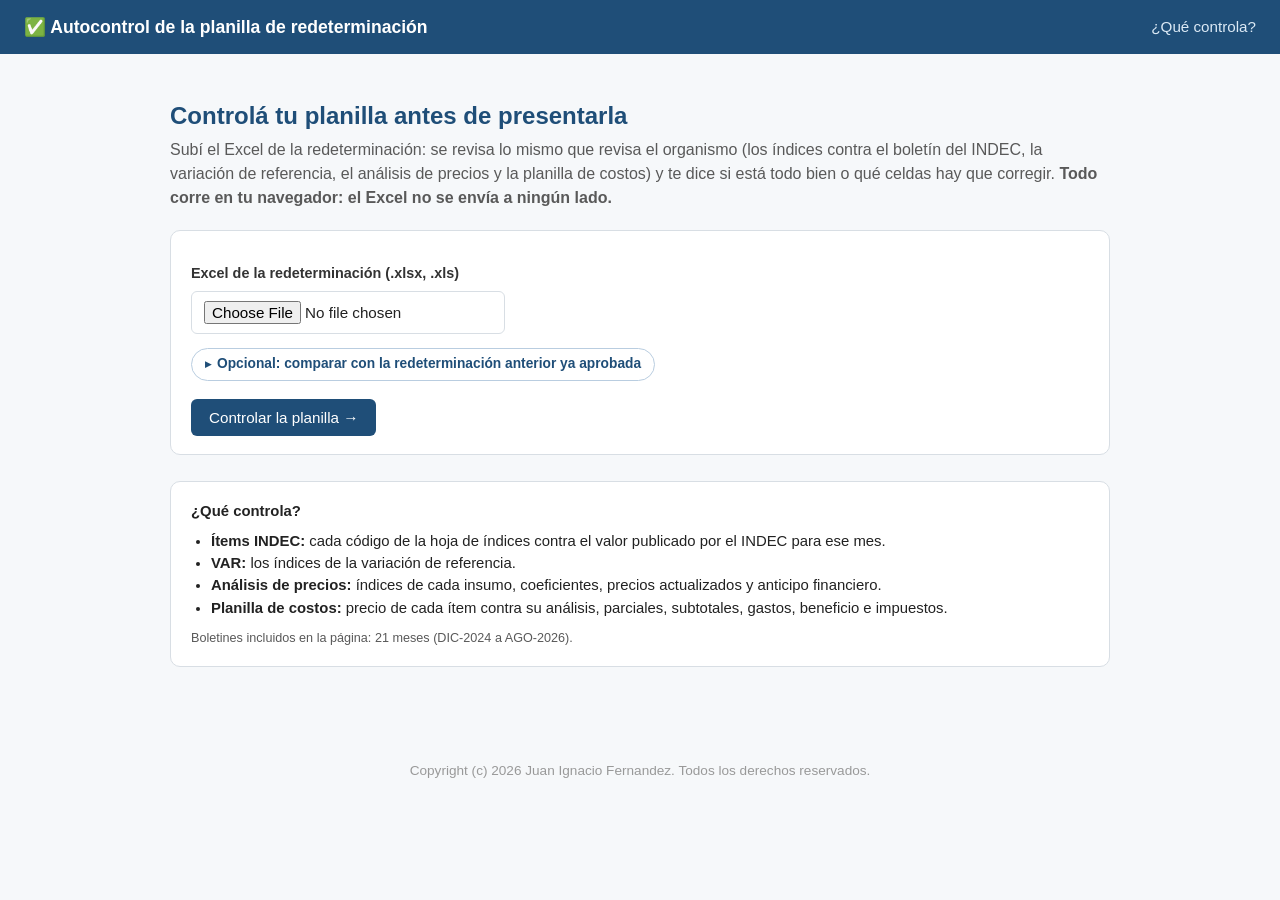
==== index.html @ ac436ff9 "Add files via upload" ====
<!doctype html>
<html lang="es">
<head>
<meta charset="utf-8">
<meta name="viewport" content="width=device-width, initial-scale=1">
<title>Autocontrol de la planilla de redeterminación</title>
<meta name="description" content="Controlá la planilla de redeterminación de precios antes de presentarla. Todo corre en tu navegador: el Excel no se envía a ningún lado.">
<link rel="stylesheet" href="estilo.css">
</head>
<body>
<header class="topbar">
  <a href="./" class="marca">✅ Autocontrol de la planilla de redeterminación</a>
  <nav><a href="#ayuda">¿Qué controla?</a></nav>
</header>
<main>
  <section id="vista-inicio">
    <h1>Controlá tu planilla antes de presentarla</h1>
    <p class="subtitulo">Subí el Excel de la redeterminación: se revisa lo mismo que revisa el organismo (los índices contra el
      boletín del INDEC, la variación de referencia, el análisis de precios y la planilla de costos) y te dice si está todo
      bien o qué celdas hay que corregir. <b>Todo corre en tu navegador: el Excel no se envía a ningún lado.</b></p>

    <div class="tarjeta">
      <form id="form-excel">
        <label>Excel de la redeterminación (.xlsx, .xls)</label>
        <input type="file" name="excel" accept=".xlsx,.xlsm,.xls" required>
        <details class="desplegable" style="margin-top:12px">
          <summary>Opcional: comparar con la redeterminación anterior ya aprobada</summary>
          <p class="campo-ayuda" style="margin-top:8px">Si la subís, también se controla que los precios de partida y el anticipo
            sigan la cadena desde la redeterminación anterior.</p>
          <input type="file" name="anterior" accept=".xlsx,.xlsm,.xls">
        </details>
        <div style="margin-top:16px"><button type="submit" id="btn-controlar">Controlar la planilla →</button></div>
      </form>
    </div>

    <div id="paso-boletines" class="tarjeta" hidden>
      <h3 style="margin-top:0">Faltan boletines del INDEC</h3>
      <p>Tu planilla usa índices de meses que todavía no están cargados:</p>
      <ul id="lista-faltan"></ul>
      <p class="campo-ayuda">Bajá el PDF del «INDEC Informa» de la página del INDEC y subilo acá (podés elegir varios a la vez).
        Queda guardado en este navegador para la próxima. Si no lo tenés, podés controlar igual: esos meses no se comparan
        con los índices oficiales.</p>
      <input type="file" id="pdfs" accept=".pdf" multiple>
      <div style="margin-top:14px; display:flex; gap:10px; flex-wrap:wrap">
        <button type="button" onclick="subirBoletinesYControlar()">Subir los boletines y controlar →</button>
        <button type="button" class="secundario" onclick="analizar()">Controlar igual, sin esos meses</button>
      </div>
    </div>

    <div id="progreso"></div>

    <div class="tarjeta control-ayuda" id="ayuda">
      <b>¿Qué controla?</b>
      <ul>
        <li><b>Ítems INDEC:</b> cada código de la hoja de índices contra el valor publicado por el INDEC para ese mes.</li>
        <li><b>VAR:</b> los índices de la variación de referencia.</li>
        <li><b>Análisis de precios:</b> índices de cada insumo, coeficientes, precios actualizados y anticipo financiero.</li>
        <li><b>Planilla de costos:</b> precio de cada ítem contra su análisis, parciales, subtotales, gastos, beneficio e impuestos.</li>
      </ul>
      <p class="campo-ayuda" style="margin:0" id="info-boletines">Cargando la lista de boletines…</p>
      <details class="desplegable" style="margin-top:10px" id="det-mis-boletines" hidden>
        <summary>Boletines que subiste en este navegador</summary>
        <div id="mis-boletines" style="margin-top:8px"></div>
      </details>
    </div>
  </section>

  <section id="vista-resultado" hidden></section>
</main>
<footer>Copyright (c) 2026 Juan Ignacio Fernandez. Todos los derechos reservados.</footer>
<script src="app.js"></script>
</body>
</html>
---- estilo.css ----
:root {
  --azul: #1f4e78;
  --azul-claro: #eaf2f8;
  --rojo: #c00000;
  --rojo-claro: #fde9e7;
  --amarillo: #bf8f00;
  --amarillo-claro: #fff4d6;
  --verde: #2e7d32;
  --verde-claro: #e8f5e9;
  --gris: #595959;
  --borde: #d8dee4;
}
* { box-sizing: border-box; }
body {
  font-family: -apple-system, "Segoe UI", Arial, sans-serif;
  margin: 0; color: #222; background: #f6f8fa; line-height: 1.5;
}
.topbar {
  background: var(--azul); color: white; padding: 14px 24px;
  display: flex; justify-content: space-between; align-items: center; flex-wrap: wrap; gap: 10px;
}
.topbar .marca { color: white; font-weight: 600; font-size: 1.1em; text-decoration: none; }
.topbar nav a { color: #dbe9f5; margin-left: 20px; text-decoration: none; font-size: 0.95em; }
.topbar nav a:hover { color: white; text-decoration: underline; }
.topbar nav a.salir { color: #ffd0d0; }
main { max-width: 980px; margin: 0 auto; padding: 24px 20px 60px; }
footer { text-align: center; color: #999; font-size: 0.85em; padding: 20px; }

h1 { font-size: 1.5em; color: var(--azul); margin-bottom: 4px; }
h2 { font-size: 1.15em; color: var(--azul); margin-top: 30px; }
.subtitulo { color: var(--gris); margin-top: 0; margin-bottom: 20px; }
.migas { color: var(--gris); font-size: 0.9em; margin-bottom: 12px; }
.migas a { color: var(--gris); }

.aviso { padding: 10px 16px; border-radius: 6px; margin-bottom: 16px; }
.aviso-ok { background: var(--verde-claro); color: var(--verde); }
.aviso-error { background: var(--rojo-claro); color: var(--rojo); }

.tarjeta {
  background: white; border: 1px solid var(--borde); border-radius: 10px;
  padding: 18px 20px; margin-bottom: 14px;
}
.lista-tarjetas { display: flex; flex-direction: column; gap: 12px; }
.fila-tarjeta {
  display: flex; justify-content: space-between; align-items: center; gap: 16px;
  background: white; border: 1px solid var(--borde); border-radius: 10px; padding: 14px 18px;
  text-decoration: none; color: inherit;
}
.fila-tarjeta:hover { border-color: var(--azul); }
.fila-tarjeta .titulo { font-weight: 600; color: var(--azul); }
.fila-tarjeta .detalle { color: var(--gris); font-size: 0.88em; }
.fila-tarjeta .flechita { color: var(--gris); font-size: 1.3em; }

.pastilla { display: inline-block; padding: 3px 10px; border-radius: 20px; font-size: 0.82em; font-weight: 600; }
.pastilla-error { background: var(--rojo-claro); color: var(--rojo); }
.pastilla-menor { background: var(--amarillo-claro); color: var(--amarillo); }
.pastilla-aviso { background: var(--azul-claro); color: var(--azul); }
.pastilla-ok { background: var(--verde-claro); color: var(--verde); }
.pastilla-gris { background: #eee; color: #777; }

form.en_linea { display: flex; gap: 8px; margin-top: 16px; flex-wrap: wrap; }
input[type=text], input[type=password], input[type=file], select, textarea {
  padding: 9px 12px; border: 1px solid var(--borde); border-radius: 6px; font-size: 0.95em; flex: 1;
  min-width: 200px; background: white; font-family: inherit;
}
textarea { width: 100%; resize: vertical; }
label { font-weight: 600; font-size: 0.9em; color: #333; display: block; margin: 14px 0 6px; }
.campo-ayuda { color: var(--gris); font-size: 0.85em; margin-top: -3px; margin-bottom: 8px; }

button, .boton {
  background: var(--azul); color: white; border: none; padding: 10px 18px; border-radius: 6px;
  font-size: 0.95em; cursor: pointer; text-decoration: none; display: inline-block;
}
button:hover, .boton:hover { background: #163a5c; }
button.secundario, .boton.secundario { background: white; color: var(--azul); border: 1px solid var(--azul); }
button.secundario:hover, .boton.secundario:hover { background: var(--azul-claro); }
button.peligro, .boton.peligro { background: white; color: var(--rojo); border: 1px solid var(--rojo); }
button.peligro:hover { background: var(--rojo-claro); }

table { width: 100%; border-collapse: collapse; margin: 14px 0; }
th, td { text-align: left; padding: 8px 10px; border-bottom: 1px solid var(--borde); font-size: 0.92em; }
th { color: var(--gris); font-weight: 600; background: #fafbfc; }

.paso { color: var(--gris); font-size: 0.85em; text-transform: uppercase; letter-spacing: 0.04em; }
.caja-explicacion {
  background: var(--azul-claro); border-radius: 8px; padding: 14px 18px; margin: 14px 0; font-size: 0.92em;
}
.grilla-3 { display: grid; grid-template-columns: repeat(auto-fit, minmax(220px, 1fr)); gap: 14px; }
.tarjeta-reporte { text-align: center; }
.tarjeta-reporte .icono { font-size: 2em; }
.tarjeta-reporte p { color: var(--gris); font-size: 0.88em; min-height: 3.2em; }

.check-boletin { display: flex; align-items: flex-start; gap: 10px; padding: 10px 0; border-bottom: 1px solid #eee; }
.check-boletin input { margin-top: 4px; }
.check-boletin .meses { color: var(--gris); font-size: 0.85em; }

details.bitacora summary { cursor: pointer; color: var(--azul); font-weight: 600; margin-top: 24px; }
details.bitacora pre {
  white-space: pre-wrap; background: #0f1720; color: #cfe3f7; padding: 16px; border-radius: 8px;
  font-size: 0.82em; max-height: 420px; overflow: auto;
}

.obs-error { border-left: 5px solid var(--rojo); }
.obs-menor { border-left: 5px solid var(--amarillo); }
.obs-aviso { border-left: 5px solid var(--azul); }
.obs-cabecera { display: flex; justify-content: space-between; align-items: center; gap: 10px; }
.obs-campo { margin-top: 10px; }
.obs-campo .k { font-weight: 600; font-size: 0.85em; color: var(--gris); text-transform: uppercase; letter-spacing: 0.03em; }
.obs-campo .v { margin-top: 2px; }
.obs-lugares { font-family: ui-monospace, Consolas, monospace; font-size: 0.85em; }

.vacio { text-align: center; padding: 50px 20px; color: var(--gris); }
.vacio .icono { font-size: 3em; margin-bottom: 10px; }

/* Barra de progreso real (ver static/progreso.js) */
.progreso-caja { background: white; border: 1px solid var(--borde); border-radius: 10px; padding: 22px 24px; margin: 16px 0; }
.progreso-titulo { display: flex; justify-content: space-between; align-items: baseline; font-weight: 600; color: var(--azul); margin-bottom: 8px; }
.progreso-pct-total { font-size: 1.15em; font-variant-numeric: tabular-nums; }
.progreso-barra { background: #eef1f4; border-radius: 20px; height: 14px; overflow: hidden; }
.progreso-barra-total { height: 18px; }
.progreso-barra-paso { height: 8px; margin-top: 4px; opacity: 0.85; }
.progreso-relleno { background: var(--azul); height: 100%; border-radius: 20px; transition: width 0.4s ease; }
.progreso-barra.indeterminada .progreso-relleno {
  width: 40% !important; animation: progreso-desliza 1.3s infinite linear;
  background: linear-gradient(90deg, var(--azul-claro), var(--azul), var(--azul-claro));
  background-size: 200% 100%;
}
@keyframes progreso-desliza { from { background-position: 0% 0; } to { background-position: 200% 0; } }
.progreso-paso { margin-top: 12px; color: var(--gris); font-size: 0.88em; font-family: ui-monospace, Consolas, monospace; }
.progreso-error { background: var(--rojo-claro); color: var(--rojo); border-radius: 8px; padding: 14px 18px; margin: 16px 0; }

/* Pantalla de carga genérica para navegaciones que pueden tardar (ver static/progreso.js) */
.overlay-carga {
  display: none; position: fixed; inset: 0; background: rgba(255,255,255,0.88); z-index: 1000;
  align-items: center; justify-content: center;
}
.overlay-caja {
  text-align: center; background: white; border: 1px solid var(--borde); border-radius: 12px;
  padding: 26px 30px; width: min(520px, 90vw); box-shadow: 0 8px 30px rgba(0,0,0,0.08);
}
.overlay-texto { color: var(--azul); font-weight: 600; }
.overlay-pct { font-size: 2em; font-weight: 700; color: var(--azul); margin: 8px 0 10px; font-variant-numeric: tabular-nums; }
.overlay-paso { text-align: left; min-height: 1.2em; overflow: hidden; text-overflow: ellipsis; white-space: nowrap; }
.overlay-error { background: var(--rojo-claro); color: var(--rojo); border-radius: 8px; padding: 12px 16px; margin: 14px 0; text-align: left; }
.overlay-cerrar { margin-top: 6px; }

/* Ajustes manuales: columnas del análisis de precios */
.cols-ap-bloque { border-left: 3px solid var(--azul-claro); padding-left: 14px; margin-top: 10px; }
.grupos-sugeridos { margin: 10px 0; }
.grupo-sugerido { display: block; width: 100%; text-align: left; margin: 6px 0; }
.chequeo-cols { margin-top: 12px; border-radius: 8px; padding: 10px 14px; font-size: 0.92em; }
.chequeo-cols.ok { background: var(--verde-claro); color: var(--verde); }
.chequeo-cols.mal { background: var(--rojo-claro); color: var(--rojo); }
.chequeo-cols.gris { background: #eef1f4; color: var(--gris); }
.spinner {
  width: 44px; height: 44px; border: 4px solid var(--azul-claro); border-top-color: var(--azul);
  border-radius: 50%; margin: 0 auto; animation: spinner-gira 0.8s linear infinite;
}
@keyframes spinner-gira { to { transform: rotate(360deg); } }

.ajustes-manuales summary { cursor: pointer; color: var(--azul); font-weight: 600; margin-top: 20px; }
.ajustes-manuales .cuerpo { padding-top: 10px; }

.chip-aprobada { background: var(--verde-claro); color: var(--verde); padding: 3px 10px; border-radius: 20px; font-size: 0.82em; font-weight: 600; }

/* Cambiar nombres en el lugar */
.editable .lapiz { background: none; border: none; padding: 0 0 0 8px; cursor: pointer; font-size: 0.8em; opacity: 0.35; vertical-align: middle; }
.editable:hover .lapiz, .editable .lapiz:focus { opacity: 1; }
.editable .lapiz:hover { background: none; }
.campo-renombrar { font: inherit; color: inherit; padding: 2px 6px; border: 1px solid var(--azul); border-radius: 6px; width: min(100%, 520px); }

/* Usuarios y roles */
.rol-nav { font-size: 0.75em; opacity: 0.75; margin-left: 2px; }
.roles-explicacion div { margin: 6px 0; }
.direccion-red { font-family: monospace; font-size: 1.25em; background: #eef4fb; border-radius: 6px; padding: 8px 12px; margin: 6px 0; display: inline-block; }
.opciones-subida label { display: block; font-weight: normal; margin: 6px 0; }

/* Arrastrar y soltar archivos */
.zona-arrastre { border: 2px dashed #b9c7d6; border-radius: 10px; padding: 16px 18px; background: #fafcfe; cursor: pointer;
                 display: flex; flex-wrap: wrap; align-items: center; gap: 6px 14px; transition: background .15s, border-color .15s; }
.zona-arrastre:hover { border-color: var(--azul); }
.zona-arrastre.encima { border-color: var(--azul); background: #e8f1fb; }
.zona-arrastre.con-archivos { border-style: solid; }
.zona-icono { font-size: 1.6em; color: var(--azul); }
.zona-texto { color: #444; }
.zona-link { color: var(--azul); text-decoration: underline; }
.zona-tipos { font-size: 0.8em; color: var(--gris); margin-top: 2px; }
.zona-lista { list-style: none; margin: 0; padding: 0; width: 100%; }
.zona-lista li { padding: 3px 0; font-size: 0.92em; }
.zona-tam { color: var(--gris); font-size: 0.85em; margin-left: 6px; }
.zona-quitar { background: none; border: none; color: var(--rojo); cursor: pointer; padding: 0 6px; font-size: 0.9em; }
.zona-quitar:hover { background: none; }
.zona-error { width: 100%; color: var(--rojo); font-size: 0.88em; }
.zona-error:empty { display: none; }
.input-oculto { position: absolute; width: 1px; height: 1px; opacity: 0; pointer-events: none; }

/* Tablero de inicio */
.tablero-cabecera { display: flex; justify-content: space-between; align-items: flex-end; flex-wrap: wrap; gap: 12px; }
.tablero-pendientes { display: flex; align-items: center; gap: 12px; flex-wrap: wrap; background: #fff8e1; border: 1px solid #f0d58a;
                      border-radius: 10px; padding: 10px 14px; }
.tablero-filtros { display: grid; grid-template-columns: repeat(auto-fit, minmax(170px, 1fr)); gap: 10px 14px; align-items: end; padding: 14px 16px; }
.tablero-filtros label { margin: 0 0 4px; font-size: 0.85em; }
.tablero-filtros select, .tablero-filtros input { width: 100%; }
.tablero-kpis { display: grid; grid-template-columns: repeat(auto-fit, minmax(140px, 1fr)); gap: 12px; margin: 14px 0; }
.kpi { background: white; border: 1px solid var(--borde); border-top: 4px solid var(--azul); border-radius: 10px; padding: 12px 14px; }
.kpi.clic { cursor: pointer; }
.kpi.clic:hover, .kpi.activo { box-shadow: 0 2px 10px rgba(0,0,0,0.08); }
.kpi.activo { outline: 2px solid var(--azul); }
.kpi-n { font-size: 1.9em; font-weight: 700; color: #1f2d3a; font-variant-numeric: tabular-nums; }
.kpi-t { font-size: 0.85em; color: var(--gris); }
.tablero-graficos { display: grid; grid-template-columns: minmax(280px, 1fr) minmax(320px, 2fr); gap: 14px; }
.tablero-graficos .grafico.ancho:last-child { grid-column: 1 / -1; }
.grafico h3 { margin: 0 0 10px; font-size: 1em; color: var(--azul); }
.dona { display: flex; align-items: center; gap: 16px; flex-wrap: wrap; }
.dona .seg { cursor: pointer; transition: opacity .15s; }
.dona .seg:hover { opacity: 0.85; }
.apagado { opacity: 0.25; }
.dona-n { font-size: 26px; font-weight: 700; fill: #1f2d3a; }
.dona-t { font-size: 11px; fill: #777; }
.leyenda .ley { display: flex; align-items: center; gap: 6px; margin: 4px 0; font-size: 0.9em; }
.leyenda .ley span:first-child { width: 12px; height: 12px; border-radius: 3px; display: inline-block; }
.leyenda.en-linea { display: flex; flex-wrap: wrap; gap: 4px 16px; margin-top: 8px; }
.ley.clic, .barra-fila.clic { cursor: pointer; }
.barra-fila { display: grid; grid-template-columns: minmax(110px, 190px) 1fr 38px; align-items: center; gap: 10px; margin: 7px 0; }
.barra-nombre { font-size: 0.9em; white-space: nowrap; overflow: hidden; text-overflow: ellipsis; }
.barra-pista { background: #f0f3f6; border-radius: 6px; height: 22px; }
.barra { display: flex; height: 100%; border-radius: 6px; overflow: hidden; min-width: 4px; }
.barra div { color: white; font-size: 0.75em; display: flex; align-items: center; justify-content: center; }
.barra-n { font-weight: 600; text-align: right; font-variant-numeric: tabular-nums; }
.tabla-scroll { overflow-x: auto; }
#tabla-tablero th[data-orden] { cursor: pointer; white-space: nowrap; user-select: none; }
#tabla-tablero th[data-orden]::after { content: attr(data-dir); font-size: 0.75em; margin-left: 4px; }
#tabla-tablero tr.clic { cursor: pointer; }
#tabla-tablero tr.clic:hover td { background: #f5f9fd; }
#tabla-tablero td.num { text-align: right; font-variant-numeric: tabular-nums; }
#tabla-tablero td.rojo { color: var(--rojo); font-weight: 700; }
.nowrap { white-space: nowrap; }
.punto { display: inline-block; width: 12px; height: 12px; border-radius: 50%; margin-right: 4px; vertical-align: middle; }
.punto.vacio { background: #e3e7eb; }
@media (max-width: 760px) { .tablero-graficos { grid-template-columns: 1fr; } }

/* ===== Inicio dinámico / didáctico ===== */
.tb-cabecera { display: flex; justify-content: space-between; align-items: flex-end; flex-wrap: wrap; gap: 10px; }
.tb-cabecera-der { display: flex; align-items: center; gap: 12px; }
#tb-fecha::first-letter { text-transform: uppercase; }
.tb-vivo { color: #2e7d32; font-size: 0.85em; font-weight: 600; animation: tb-latido 2s infinite; }
.tb-vivo.caido { color: #999; animation: none; }
@keyframes tb-latido { 0%, 100% { opacity: 1; } 50% { opacity: 0.45; } }
.tb-ayuda { margin: 12px 0; }
.tb-ayuda-grid { display: grid; grid-template-columns: repeat(auto-fit, minmax(230px, 1fr)); gap: 14px 22px; }
.tb-ayuda h4 { margin: 0 0 4px; color: var(--azul); }
.tb-ayuda p { margin: 0; font-size: 0.92em; line-height: 1.5; }
.tb-c { display: inline-block; width: 10px; height: 10px; border-radius: 3px; margin: 0 3px 0 8px; }
.tb-ahora { border-left: 4px solid var(--azul); margin: 12px 0; }
.tb-ahora-fila { display: grid; grid-template-columns: minmax(160px, 320px) 1fr 44px; gap: 10px; align-items: center; margin-top: 8px; }
.tb-ahora-fila span { white-space: nowrap; overflow: hidden; text-overflow: ellipsis; }
.tb-barra-anim { background-image: linear-gradient(45deg, rgba(255,255,255,.18) 25%, transparent 25%, transparent 50%, rgba(255,255,255,.18) 50%, rgba(255,255,255,.18) 75%, transparent 75%);
                 background-size: 24px 24px; animation: tb-rayas 1s linear infinite; transition: width .6s; }
@keyframes tb-rayas { to { background-position: 24px 0; } }
.tb-resumen { margin: 14px 0; background: linear-gradient(180deg, #f6f9fd, #fff); }
.tb-resumen-titulo { font-weight: 700; color: var(--azul); margin-bottom: 6px; }
.tb-resumen ul { margin: 0; padding-left: 4px; list-style: none; }
.tb-resumen li { padding: 5px 0; line-height: 1.45; border-bottom: 1px dashed #e6ebf0; }
.tb-resumen li:last-child { border-bottom: none; }
.tb-link { color: var(--azul); font-weight: 600; }
.tb-chips { display: flex; flex-wrap: wrap; align-items: center; gap: 8px; min-height: 8px; margin: 6px 0; }
.tb-chip { background: #e8f1fb; border: 1px solid #c5dbf2; border-radius: 999px; padding: 3px 10px; font-size: 0.88em; animation: tb-aparecer .25s; }
.tb-chip a { text-decoration: none; color: var(--rojo); margin-left: 4px; }
@keyframes tb-aparecer { from { transform: scale(.85); opacity: 0; } to { transform: none; opacity: 1; } }
.tb-filtros { display: grid; grid-template-columns: repeat(3, minmax(150px, 1fr)) minmax(220px, 2fr); gap: 10px; margin: 8px 0 4px; }
.tb-filtros select, .tb-filtros input { width: 100%; }
.tb-h2 { margin: 24px 0 10px; font-size: 1.15em; }
.tb-ayudita { font-size: 0.82em; color: var(--gris); font-weight: normal; }
.tb-embudo { display: flex; align-items: stretch; gap: 8px; }
.tb-etapa { flex: 1; background: white; border: 1px solid var(--borde); border-radius: 12px; padding: 14px 16px; cursor: pointer;
            transition: transform .15s, box-shadow .15s, opacity .2s; }
.tb-etapa:hover { transform: translateY(-2px); box-shadow: 0 4px 14px rgba(0,0,0,.08); }
.tb-etapa.activa { outline: 2px solid var(--azul); }
.tb-etapa-n { font-size: 2.1em; font-weight: 800; color: #1f2d3a; font-variant-numeric: tabular-nums; }
.tb-etapa-t { font-weight: 600; margin-bottom: 8px; }
.tb-etapa-p { font-size: 0.8em; color: var(--gris); margin-top: 6px; }
.tb-flecha { align-self: center; color: #9aa7b3; font-size: 1.4em; }
.barra-pista.chica { height: 8px; }
.barra[data-w], .tb-col-barra { transition: width .7s cubic-bezier(.2,.8,.2,1), height .7s cubic-bezier(.2,.8,.2,1); }
.tb-dos { display: grid; grid-template-columns: 1fr 1fr; gap: 16px; margin-top: 8px; align-items: start; }
.tb-dos > .tarjeta, .tb-dos > div > h2 { margin-top: 14px; }
.tb-grafico h3 { margin: 0 0 10px; font-size: 1em; color: var(--azul); }
.tb-grafico h3 a { text-decoration: none; }
.tb-acciones { display: flex; flex-direction: column; gap: 10px; }
.tb-accion { display: flex; gap: 12px; background: white; border: 1px solid var(--borde); border-left: 5px solid; border-radius: 10px; padding: 12px 14px; animation: tb-aparecer .3s; }
.tb-accion-ic { font-size: 1.5em; }
.tb-accion-t { font-weight: 700; margin-bottom: 2px; }
.tb-accion-form { margin-top: 8px; display: flex; flex-wrap: wrap; gap: 8px; align-items: center; }
.tb-accion-form label { font-weight: normal; margin: 0; font-size: 0.88em; }
.dona circle.seg { cursor: pointer; transition: stroke-dasharray .8s cubic-bezier(.2,.8,.2,1), opacity .2s; }
.dona circle.seg:hover { opacity: .8; }
.leyenda .ley { align-items: flex-start; padding: 3px 6px; border-radius: 6px; }
.leyenda .ley.clic:hover, .leyenda .ley.activa { background: #eef4fb; }
.leyenda .ley > span:first-child { margin-top: 4px; flex: none; }
.tb-columnas { display: flex; align-items: flex-end; gap: 8px; height: 190px; padding-top: 6px; }
.tb-col { flex: 1; display: flex; flex-direction: column; align-items: center; height: 100%; cursor: pointer; min-width: 26px; }
.tb-col-n { font-size: 0.8em; font-weight: 700; }
.tb-col-pista { flex: 1; width: 100%; display: flex; align-items: flex-end; }
.tb-col-barra { width: 100%; display: flex; flex-direction: column-reverse; border-radius: 6px 6px 2px 2px; overflow: hidden; }
.tb-col-barra div { width: 100%; }
.tb-col:hover .tb-col-barra { filter: brightness(1.08); }
.tb-col-m { font-size: 0.78em; text-align: center; color: #444; margin-top: 4px; line-height: 1.1; }
.tb-col-m span { color: #999; }
.tb-mapa-scroll { max-height: 420px; overflow-y: auto; }
table.tb-mapa { margin: 0; }
table.tb-mapa th { position: sticky; top: 0; z-index: 1; font-size: 0.85em; vertical-align: bottom; }
table.tb-mapa td { vertical-align: middle; padding: 6px 10px; }
table.tb-mapa td:not(:first-child), table.tb-mapa th:not(:first-child) { text-align: center; width: 17%; }
.tb-mapa-pct { font-weight: normal; font-size: 0.85em; margin-top: 4px; }
.tb-celda { display: inline-flex; align-items: center; justify-content: center; width: 30px; height: 26px; border-radius: 6px;
            color: white; font-weight: 800; cursor: help; transition: transform .12s; }
.tb-celda:hover { transform: scale(1.15); }
.tb-celda.vacia { background: #eef1f4; color: #999; }
.tb-celda.mini { width: 18px; height: 16px; font-size: 0.75em; margin-right: 4px; }
.tb-paso { font-size: 0.85em; padding: 3px 8px; border-radius: 6px; white-space: nowrap; }
.p-pend { background: #fff3cd; color: #8a6100; } .p-err { background: #fde9e7; color: #b3261e; } .p-rev { background: #e8f1fb; color: #1f4e79; }
.p-esp { background: #fff0e0; color: #9a5200; } .p-ok { color: #6b7780; }
.tb-guia ol { margin: 6px 0 0; line-height: 1.8; }
.tb-toast { position: fixed; right: 20px; bottom: 20px; max-width: 460px; background: #1f2d3a; color: white; padding: 12px 16px; border-radius: 10px;
            box-shadow: 0 6px 24px rgba(0,0,0,.25); transform: translateY(140%); transition: transform .35s; z-index: 50; font-size: 0.92em; }
.tb-toast.visible { transform: none; }
@media (max-width: 900px) { .tb-dos { grid-template-columns: 1fr; } .tb-embudo { flex-direction: column; } .tb-flecha { transform: rotate(90deg); }
                            .tb-filtros { grid-template-columns: 1fr 1fr; } }
/* ajustes */
.tb-toast { opacity: 0; pointer-events: none; }
.tb-toast.visible { opacity: 1; pointer-events: auto; }
.tb-columnas { justify-content: center; }
.tb-col { max-width: 74px; }
#tabla-tablero td:nth-child(3), table.tb-mapa td:first-child { max-width: 300px; word-break: break-word; }
#tabla-tablero td:nth-child(1), #tabla-tablero td:nth-child(2) { max-width: 150px; }
.tb-paso { white-space: normal; display: inline-block; min-width: 90px; }

/* Herramientas del administrador */
.panel-admin { border: 1px dashed #b98b00; background: #fffcf2; }
.panel-admin-titulo { font-weight: 700; color: #7a5b00; margin-bottom: 10px; }
.panel-admin-grid { display: grid; grid-template-columns: repeat(auto-fit, minmax(240px, 1fr)); gap: 14px 20px; }
.panel-admin-grid .boton { margin-top: 8px; }
.panel-admin-reglas { margin-top: 14px; font-size: 0.92em; }
.panel-admin-reglas ul { margin: 6px 0 0; }
.link-boton { background: none; border: none; color: var(--rojo); text-decoration: underline; padding: 0 4px; cursor: pointer; font-size: 0.95em; }
.link-boton:hover { background: none; }
details.descartar { margin-top: 10px; border-top: 1px dashed var(--borde); padding-top: 8px; }
details.descartar summary { cursor: pointer; color: #7a5b00; font-size: 0.9em; }
details.descartar textarea { width: 100%; }
.obs-descartada { opacity: 0.8; border-left: 4px solid #b0b7bf; }
.en_linea { display: inline; }

/* ---- Obras de una empresa: cuántas aprobadas ---- */
.detalle-estados { margin-top: 5px; display: flex; gap: 6px; flex-wrap: wrap; }

/* ---- PDF para la contratista ---- */
.tarjeta-reporte-destacada { border: 2px solid var(--azul); }
.panel-pdf { margin-top: 14px; border: 2px solid var(--azul); }
.sel-rapida { margin: 10px 0 12px; font-size: 0.9em; color: var(--gris); display: flex; gap: 6px; flex-wrap: wrap; align-items: center; }
button.chico { padding: 5px 10px; font-size: 0.85em; }
.sel-lista { max-height: 60vh; overflow-y: auto; border: 1px solid var(--borde); border-radius: 8px; }
.sel-obs { padding: 9px 12px; border-bottom: 1px solid var(--borde); border-left: 4px solid transparent; }
.sel-obs:last-child { border-bottom: none; }
.sel-obs.sel-error { border-left-color: var(--rojo); }
.sel-obs.sel-menor { border-left-color: var(--amarillo); }
.sel-obs.sel-aviso { border-left-color: var(--azul); }
.sel-obs.sel-apagada { opacity: 0.5; background: #fafafa; }
.sel-obs-fila { display: flex; gap: 10px; align-items: flex-start; font-weight: normal; margin: 0; cursor: pointer; }
.sel-obs-fila input { margin-top: 3px; flex: none; width: auto; }
.sel-celdas { margin: 6px 0 0 28px; font-size: 0.88em; }
.sel-celdas summary { cursor: pointer; color: var(--azul); }
.sel-celdas label { display: block; font-weight: normal; margin: 3px 0; }
.sel-celdas label input { width: auto; margin-right: 6px; }
.sel-celdas-botones { margin: 4px 0; }
.sel-una-celda { margin: 3px 0 0 28px; }
.sel-pie { display: flex; justify-content: space-between; align-items: center; gap: 12px; margin-top: 14px; flex-wrap: wrap; }
#resumen-pdf { color: var(--gris); font-size: 0.92em; }

/* ---- Versiones del archivo (corrección de la contratista) ---- */
.panel-versiones { margin-top: 16px; }
.comparacion-versiones { margin: 10px 0; display: flex; gap: 8px; flex-wrap: wrap; align-items: center; font-size: 0.92em; }
.comparacion-versiones details { flex-basis: 100%; }
.comparacion-versiones summary { cursor: pointer; color: var(--azul); }
.tabla-versiones { margin-top: 8px; }
.tabla-versiones .version-actual td { background: var(--azul-claro); }
details.subir-corregida { margin-top: 12px; }
details.subir-corregida summary { cursor: pointer; color: var(--azul); font-weight: 600; }
.link-boton.link-azul { color: var(--azul); }

/* ---- Número de redeterminación (R1, R2...) ---- */
.numero-redet { display: inline-block; min-width: 2.4em; text-align: center; background: var(--azul); color: #fff;
  border-radius: 6px; padding: 1px 7px; font-size: 0.85em; font-weight: 700; margin-right: 6px; }
.numero-redet.grande { font-size: 1em; padding: 3px 10px; }
.numero-redet-linea { display: flex; align-items: center; gap: 8px; margin: -4px 0 6px; color: var(--gris); flex-wrap: wrap; }
.editar-numero summary { cursor: pointer; color: var(--azul); font-size: 0.9em; }
.editar-numero[open] summary { margin-bottom: 4px; }
.input-numero { width: 6em !important; }
.campos-numero-nombre { display: flex; gap: 18px; flex-wrap: wrap; align-items: flex-start; }

/* ---- Correcciones dentro del cuadro de cada redeterminación ---- */
.redet-grupo.con-correcciones .fila-tarjeta { border-bottom-left-radius: 0; border-bottom-right-radius: 0; }
.correcciones-redet { border: 1px solid var(--borde); border-top: none; border-bottom-left-radius: 10px;
  border-bottom-right-radius: 10px; background: #FFFBF0; padding: 8px 14px 10px; font-size: 0.88em; }
.correcciones-titulo { font-weight: 600; color: #8a6d1a; margin-bottom: 4px; }
.correcciones-redet table { margin: 0; }
.correcciones-redet td { padding: 4px 8px; vertical-align: top; background: transparent; }
.correcciones-redet table { width: 100%; table-layout: fixed; }
.correcciones-redet td:first-child { width: 22%; }
.correcciones-redet td:nth-child(3) { width: 17%; }
.correcciones-redet td:nth-child(4) { width: 8%; text-align: right; }

/* ---- Seguimiento con la contratista ---- */
.panel-seguimiento { margin-top: 16px; border-left: 5px solid var(--borde); }
.panel-seguimiento.seg-vencido { border-left-color: #c62828; }
.panel-seguimiento.seg-por-vencer { border-left-color: #e0a100; }
.panel-seguimiento.seg-en-plazo { border-left-color: var(--azul); }
.seg-pastilla.vencido { background: #FDE9E7; color: #c62828; }
.seg-pastilla.por-vencer { background: #FFF4D6; color: #8a6d1a; }
.seg-pastilla.en-plazo { background: #E8F1FA; color: var(--azul); }
.seg-pastilla.respondio { background: #E8F5E9; color: #2e7d32; }
.seg-form { display: flex; gap: 8px; align-items: center; flex-wrap: wrap; margin: 8px 0 0; }
.seg-form input[type=date] { width: auto; flex: none; }
.seg-form select { width: auto; }
.seg-acciones { display: flex; gap: 18px; align-items: flex-start; flex-wrap: wrap; }
.seg-acciones summary, .seg-historial summary { cursor: pointer; color: var(--azul); font-size: 0.92em; }
.seg-historial { margin-top: 10px; font-size: 0.9em; }
.seg-pdf { display: flex; gap: 8px; align-items: center; flex-wrap: wrap; margin-top: 12px; padding: 10px 12px;
  background: #F5F7FA; border-radius: 8px; font-size: 0.92em; }
.seg-pdf select { width: auto; }

/* ---- Próxima redeterminación (VAR proyectada) ---- */
.prox-cab { display: flex; justify-content: space-between; align-items: flex-start; gap: 12px; flex-wrap: wrap; }
.prox-resumen { display: flex; gap: 28px; flex-wrap: wrap; margin: 14px 0 6px; }
.prox-resumen > div { min-width: 160px; }
.prox-et { font-size: 0.8em; text-transform: uppercase; letter-spacing: .04em; color: var(--gris); }
.prox-val { font-size: 1.5em; font-weight: 700; }
.prox-salta .prox-val { color: #c62828; }
.prox-tabla { margin: 8px 0; font-size: 0.92em; }
.prox-tabla td.num, .prox-tabla th.num { text-align: right; white-space: nowrap; }
.prox-base td { color: var(--gris); }
.prox-supera td { background: #fdecea; }
.prox-primero td { font-weight: 600; }
.prox-pista { position: relative; height: 12px; background: #eef1f4; border-radius: 6px; }
.prox-barra { height: 100%; background: #5b7c99; border-radius: 6px; }
.prox-barra.sup { background: #c62828; }
.prox-umbral-marca { position: absolute; top: -3px; bottom: -3px; width: 2px; background: #222; }
.prox-umbral { margin-top: 10px; font-size: 0.9em; }
.tb-prox td { vertical-align: middle; }
.prox-umbral input.prox-umbral-input { width: 70px !important; display: inline-block !important; padding: 4px 8px; margin: 0 4px; }
.obra-cerrada { display: flex; justify-content: space-between; align-items: center; gap: 16px; flex-wrap: wrap; border-left: 4px solid #5b7c99; margin-bottom: 14px; }

/* ---- Inicio: tarjetas clave, pestañas y paneles ---- */
.tb-kpis { display: grid; grid-template-columns: repeat(4, minmax(0, 1fr)); gap: 14px; margin: 18px 0 14px; }
.tb-kpi { all: unset; box-sizing: border-box; cursor: pointer; display: flex; gap: 14px; align-items: flex-start; background: white;
  border: 1px solid var(--borde); border-top: 4px solid var(--c); border-radius: 12px; padding: 16px 18px;
  box-shadow: 0 1px 2px rgba(16, 24, 40, .04); transition: transform .15s, box-shadow .15s; }
.tb-kpi:hover { transform: translateY(-2px); box-shadow: 0 6px 18px rgba(16, 24, 40, .08); }
.tb-kpi:focus-visible { outline: 2px solid var(--azul); outline-offset: 2px; }
.tb-kpi.activa { box-shadow: 0 0 0 2px var(--c); }
.tb-kpi-ic { font-size: 1.6em; line-height: 1; width: 44px; height: 44px; flex: none; display: flex; align-items: center; justify-content: center;
  border-radius: 10px; background: #f1f4f7; background: color-mix(in srgb, var(--c) 10%, white); }
.tb-kpi-cuerpo { flex: 1; min-width: 0; }
.tb-kpi-t { font-size: 0.85em; color: var(--gris); font-weight: 600; }
.tb-kpi-n { font-size: 2.2em; font-weight: 800; color: var(--c); line-height: 1.1; font-variant-numeric: tabular-nums; }
.tb-kpi-sub { font-size: 0.8em; color: var(--gris); margin-bottom: 6px; }

.tb-barra-filtros { position: sticky; top: 0; z-index: 5; background: #f6f8fa; padding: 8px 0 2px; }
.tb-barra-filtros .tb-filtros { margin: 0; }

.tb-tabs { display: flex; gap: 4px; border-bottom: 2px solid var(--borde); margin: 12px 0 16px; overflow-x: auto; }
.tb-tabs button { all: unset; cursor: pointer; padding: 10px 16px; font-weight: 600; color: var(--gris); border-bottom: 3px solid transparent;
  margin-bottom: -2px; white-space: nowrap; border-radius: 8px 8px 0 0; }
.tb-tabs button:hover { color: var(--azul); background: #eef4fb; }
.tb-tabs button.activa { color: var(--azul); border-bottom-color: var(--azul); background: white; }
.tb-tabs button:focus-visible { outline: 2px solid var(--azul); }
.tb-tab-n { display: inline-block; min-width: 18px; padding: 0 6px; margin-left: 4px; border-radius: 999px; background: #e3e9ef; color: #445;
  font-size: 0.8em; text-align: center; }
.tb-tab-n:empty { display: none; }
.tb-tab-n.rojo { background: #c62828; color: white; }
.tb-panel { animation: tb-aparecer .25s; }
.tb-panel > .tarjeta:first-child, .tb-panel > .tb-dos:first-child > * { margin-top: 0; }

.tb-dos-resumen { grid-template-columns: 1.15fr 1fr; }
.tb-columna { display: flex; flex-direction: column; gap: 16px; }
.tb-columna > .tarjeta { margin: 0; }
.tb-dos-resumen > .tarjeta, .tb-dos-resumen > .tb-columna { margin-top: 0; }
.tb-panel .tb-dos { margin-top: 16px; }
.tb-panel .tb-dos:first-child { margin-top: 0; }

.tb-acciones .tb-accion { box-shadow: none; padding: 10px 12px; }
.tb-acciones .tb-ayudita { display: block; max-height: 4.4em; overflow: hidden; }

.tb-paso-fila { display: grid; grid-template-columns: 26px 110px 1fr 70px; gap: 10px; align-items: center; padding: 7px 6px; border-radius: 8px; }
.tb-paso-fila:hover, .tb-paso-fila.activa { background: #eef4fb; }
.tb-paso-num { width: 24px; height: 24px; border-radius: 50%; color: white; font-size: 0.8em; font-weight: 700; display: flex; align-items: center; justify-content: center; }
.tb-paso-t { font-weight: 600; font-size: 0.92em; }
.tb-paso-n { text-align: right; font-variant-numeric: tabular-nums; }

.tb-prox-grupo { margin-bottom: 18px; }
.tb-prox-grupo h4 { margin: 4px 0 8px; font-size: 0.98em; }
.tb-prox-grupo h4.rojo { color: #c62828; }
.tb-prox-fila { display: grid; grid-template-columns: minmax(0, 1.4fr) minmax(220px, 1fr); gap: 16px; align-items: center; padding: 10px 12px;
  border: 1px solid var(--borde); border-radius: 10px; margin-bottom: 8px; background: white; cursor: pointer; transition: background .15s; }
.tb-prox-fila:hover { background: #f7fafd; }
.tb-prox-obra a { font-weight: 600; text-decoration: none; }
.tb-prox-obra a:hover { text-decoration: underline; }
.tb-prox-medidor { display: grid; grid-template-columns: 1fr auto; gap: 10px; align-items: center; }
.tb-prox-chips { display: flex; flex-wrap: wrap; gap: 6px; }
.tb-prox-chip { background: #f0f3f6; border: 1px solid var(--borde); border-radius: 999px; padding: 3px 10px; font-size: 0.85em; color: #334;
  text-decoration: none; max-width: 340px; white-space: nowrap; overflow: hidden; text-overflow: ellipsis; }
.tb-prox-chip:hover { background: #e3edf8; }

@media (max-width: 900px) {
  .tb-kpis { grid-template-columns: repeat(2, minmax(0, 1fr)); }
  .tb-dos-resumen, .tb-dos { grid-template-columns: 1fr; }
  .tb-prox-fila { grid-template-columns: 1fr; }
  .tb-filtros { grid-template-columns: 1fr 1fr; }
}
/* que el estilo general de los botones no pinte las tarjetas ni las pestañas */
.tb-kpis .tb-kpi, .tb-kpis .tb-kpi:hover, .tb-kpis .tb-kpi:focus, .tb-kpis .tb-kpi:active { background: white; color: #222; }
.tb-tabs button, .tb-tabs button:focus, .tb-tabs button:active { background: transparent; color: var(--gris); }
.tb-tabs button:hover { background: #eef4fb; color: var(--azul); }
.tb-tabs button.activa, .tb-tabs button.activa:focus { background: white; color: var(--azul); }
.dona .leyenda { flex: 1; min-width: 220px; }
.dona-t { font-size: 9.5px; }
.tb-filtros > * { min-width: 0; }
@media (max-width: 600px) {
  .tb-kpi { padding: 12px; gap: 8px; }
  .tb-kpi-ic { display: none; }
  .tb-kpi-n { font-size: 1.8em; }
  .tb-filtros { grid-template-columns: 1fr; }
  .tb-paso-fila { grid-template-columns: 24px 90px 1fr 56px; }
}

/* ---- Providencia y acta de comisión ---- */
.panel-prov { margin-top: 16px; border-left: 4px solid var(--azul); }
.prov-grilla { display: grid; grid-template-columns: repeat(3, minmax(0, 1fr)); gap: 4px 16px; margin-top: 8px; }
.prov-grilla label { font-size: 0.88em; margin: 4px 0; }
.prov-grilla label input { margin-top: 3px; }
.prov-grilla .ancho { grid-column: 1 / -1; }
.prov-sec { grid-column: 1 / -1; font-weight: 700; color: var(--azul); margin-top: 10px; border-bottom: 1px solid var(--borde); padding-bottom: 2px; }
@media (max-width: 800px) { .prov-grilla { grid-template-columns: 1fr; } }
.prov-grilla label { display: flex; flex-direction: column; font-weight: 600; }
.prov-grilla label input { width: 100%; font-weight: normal; }

/* ---- Corrección presentada sin archivo / expediente de la redeterminación / datos de la obra ---- */
.panel-seguimiento.seg-presentada { border-left-color: #6a1b9a; }
.seg-pastilla.presentada, .pastilla-presentada { background: #F3E5F5; color: #6a1b9a; }
.aviso-presentada { background: #F3E5F5; border-radius: 6px; padding: 10px 12px; margin: 8px 0; font-size: 0.92em; }
.panel-expediente { margin-top: 16px; border-left: 5px solid var(--borde); }
.panel-expediente.exp-en-tramite { border-left-color: var(--azul); }
.panel-expediente.exp-codificado { border-left-color: var(--verde); }
.pastilla-exp { background: #EEF1F4; color: #37474f; }
.datos-obra { display: grid; grid-template-columns: repeat(3, minmax(0, 1fr)); gap: 6px 22px; margin: 6px 0 4px; }
.datos-obra .k { font-size: 0.78em; text-transform: uppercase; letter-spacing: 0.03em; color: var(--gris); }
.datos-obra .v { font-weight: 600; color: #222; }
.datos-obra .v.vacio-dato { font-weight: normal; color: #9aa4ad; font-style: italic; }
@media (max-width: 720px) { .datos-obra { grid-template-columns: 1fr; } }
.form-datos-obra label { margin-top: 8px; }
.botones-informe { display: inline-flex; gap: 8px; flex-wrap: wrap; }

/* ---- Sin textos con link: acciones como botones chicos y desplegables como botones ---- */
.link-boton, .link-boton.link-azul {
  display: inline-flex; align-items: center; gap: 4px; text-decoration: none; cursor: pointer;
  font-size: 0.82em; font-weight: 600; line-height: 1.2; padding: 4px 11px; border-radius: 999px;
  background: white; color: var(--rojo); border: 1px solid #e6b3ad; white-space: nowrap; vertical-align: middle;
}
.link-boton:hover { background: var(--rojo-claro); }
.link-boton.link-azul { color: var(--azul); border-color: #b9cde0; }
.link-boton.link-azul:hover { background: var(--azul-claro); }
.link-boton:disabled { opacity: .5; cursor: default; }

.seg-acciones summary, .seg-historial summary, details.descartar summary, details.subir-corregida summary,
details.editar-numero summary, details.sel-celdas summary, details.bitacora summary, details.desplegable > summary {
  list-style: none; display: inline-flex; align-items: center; gap: 6px; cursor: pointer; user-select: none;
  font-size: 0.86em; font-weight: 600; color: var(--azul); background: white; border: 1px solid #b9cde0;
  border-radius: 999px; padding: 5px 13px; text-decoration: none; margin: 2px 0;
}
.seg-acciones summary::-webkit-details-marker, .seg-historial summary::-webkit-details-marker,
details.descartar summary::-webkit-details-marker, details.subir-corregida summary::-webkit-details-marker,
details.editar-numero summary::-webkit-details-marker, details.sel-celdas summary::-webkit-details-marker,
details.bitacora summary::-webkit-details-marker, details.desplegable > summary::-webkit-details-marker { display: none; }
.seg-acciones summary::before, .seg-historial summary::before, details.descartar summary::before,
details.subir-corregida summary::before, details.editar-numero summary::before, details.sel-celdas summary::before,
details.bitacora summary::before, details.desplegable > summary::before {
  content: '▸'; font-size: 0.9em; transition: transform .15s; display: inline-block;
}
.seg-acciones details[open] > summary::before, .seg-historial[open] > summary::before, details.descartar[open] > summary::before,
details.subir-corregida[open] > summary::before, details.editar-numero[open] > summary::before,
details.sel-celdas[open] > summary::before, details.bitacora[open] > summary::before,
details.desplegable[open] > summary::before { transform: rotate(90deg); }
.seg-acciones summary:hover, .seg-historial summary:hover, details.descartar summary:hover, details.subir-corregida summary:hover,
details.editar-numero summary:hover, details.sel-celdas summary:hover, details.bitacora summary:hover,
details.desplegable > summary:hover { background: var(--azul-claro); }
.seg-acciones details[open] > summary, details.desplegable[open] > summary, details.subir-corregida[open] > summary {
  background: var(--azul); color: white; border-color: var(--azul);
}
details.descartar summary { color: #7a5b00; border-color: #e7d39a; }
details.descartar summary:hover { background: var(--amarillo-claro); }
details.bitacora summary { margin-top: 24px; }

/* ---- Pestaña Expedientes ---- */
.exp-cab { display: flex; justify-content: space-between; align-items: flex-start; gap: 14px; flex-wrap: wrap; margin-bottom: 14px; }
.exp-guia, .pasos-guia { display: grid; grid-template-columns: repeat(3, minmax(0, 1fr)); gap: 12px; margin: 0 0 16px; }
.paso-guia { display: flex; gap: 12px; align-items: flex-start; background: white; border: 1px solid var(--borde); border-radius: 12px; padding: 14px 16px; }
.paso-num { flex: none; width: 28px; height: 28px; border-radius: 50%; background: var(--azul); color: white; font-weight: 700;
  display: flex; align-items: center; justify-content: center; }
@media (max-width: 760px) { .exp-guia, .pasos-guia { grid-template-columns: 1fr; } }
.exp-filtros { position: sticky; top: 0; z-index: 4; background: #f6f8fa; padding: 8px 0 10px; margin-bottom: 6px; }
.exp-chips { display: flex; gap: 8px; flex-wrap: wrap; margin-bottom: 10px; }
.exp-chip { background: white; color: #333; border: 1px solid var(--borde); border-radius: 999px; padding: 6px 12px; font-size: 0.86em; font-weight: 600; }
.exp-chip:hover { background: var(--azul-claro); }
.exp-chip.activa { background: var(--azul); color: white; border-color: var(--azul); }
.exp-chip-n { display: inline-block; min-width: 18px; padding: 0 6px; border-radius: 999px; background: #e3e9ef; color: #334; font-size: 0.85em; margin-left: 4px; }
.exp-chip.activa .exp-chip-n { background: rgba(255, 255, 255, .25); color: white; }
.exp-busqueda { display: flex; gap: 8px; flex-wrap: wrap; }
.exp-busqueda input { flex: 2; min-width: 220px; }
.exp-busqueda select { flex: 1; min-width: 180px; width: auto; }
.exp-obra { padding: 0; overflow: hidden; margin-bottom: 14px; }
.exp-obra-cab { display: flex; justify-content: space-between; align-items: center; gap: 12px; flex-wrap: wrap; padding: 12px 18px; background: #fafbfc;
  border-bottom: 1px solid var(--borde); }
.exp-empresa { font-size: 0.78em; text-transform: uppercase; letter-spacing: .04em; color: var(--gris); }
.exp-obra-nombre { font-weight: 700; color: var(--azul); text-decoration: none; }
.exp-obra-nombre:hover { text-decoration: underline; }
.exp-expte { display: flex; align-items: center; gap: 8px; flex-wrap: wrap; }
.exp-numero { font-size: 0.92em; }
.exp-numero.falta { color: #8a6d1a; font-style: italic; }
.exp-expte-form { display: flex; gap: 6px; align-items: center; margin: 0; }
.exp-expte-form input { width: 220px; flex: none; }
.exp-redet { padding: 12px 18px 14px; border-bottom: 1px solid #eef1f4; transition: background .6s; }
.exp-redet:last-child { border-bottom: none; }
.exp-redet.foco { background: #fffbe6; }
.exp-redet.recien { background: #e8f5e9; }
.exp-redet-cab { display: flex; align-items: center; gap: 8px; flex-wrap: wrap; }
.exp-redet-nombre { font-weight: 600; color: #222; text-decoration: none; }
.exp-redet-nombre:hover { color: var(--azul); text-decoration: underline; }
.exp-linea { display: flex; align-items: flex-start; margin: 14px 0 10px; overflow-x: auto; padding-bottom: 4px; }
.exp-linea.vacia { display: block; color: var(--gris); font-size: 0.9em; margin: 10px 0; padding: 10px 12px; background: #f7f9fb; border-radius: 8px; border: 1px dashed var(--borde); }
.exp-paso { position: relative; flex: 1 0 120px; max-width: 200px; text-align: center; padding: 0 4px; }
.exp-paso::before { content: ''; position: absolute; top: 9px; left: -50%; width: 100%; height: 3px; background: #cfd8e1; z-index: 0; }
.exp-paso:first-child::before { display: none; }
.exp-punto { position: relative; z-index: 1; width: 20px; height: 20px; margin: 0 auto 6px; border-radius: 50%; background: white; border: 3px solid #9fb3c8;
  font-size: 11px; line-height: 14px; color: white; font-weight: 700; }
.exp-paso.actual .exp-punto { background: var(--azul); border-color: var(--azul); box-shadow: 0 0 0 5px rgba(31, 78, 120, .15); }
.exp-paso.codificado .exp-punto { background: var(--verde); border-color: var(--verde); }
.exp-paso.codificado::before { background: var(--verde); }
.exp-paso.mas .exp-punto { border-style: dashed; }
.exp-paso-txt { font-size: 0.82em; line-height: 1.3; }
.exp-paso-txt b { display: block; color: #222; }
.exp-paso-txt span { display: block; color: var(--gris); }
.exp-paso-txt em { display: inline-block; margin-top: 3px; font-style: normal; font-weight: 700; color: var(--azul); background: var(--azul-claro);
  border-radius: 999px; padding: 1px 8px; }
.exp-paso.codificado .exp-paso-txt b { color: var(--verde); }
.exp-acciones { display: flex; gap: 8px; align-items: center; flex-wrap: wrap; }
.exp-form { margin-top: 10px; background: #f7f9fb; border: 1px solid var(--borde); border-radius: 10px; padding: 12px 14px; max-width: 720px; }
.exp-form form { margin: 0; }
.exp-form-titulo { font-weight: 700; margin-bottom: 8px; }
.exp-form-fila { display: flex; gap: 8px; flex-wrap: wrap; margin-bottom: 8px; }
.exp-form-fila input[type=text] { flex: 2; min-width: 200px; }
.exp-form-fila input[type=date] { flex: none; width: auto; }
.exp-form-botones { display: flex; gap: 8px; margin-top: 10px; }
.exp-areas { display: flex; gap: 6px; flex-wrap: wrap; margin-bottom: 4px; }
.exp-area { background: white; color: var(--azul); border: 1px solid #b9cde0; border-radius: 999px; padding: 4px 11px; font-size: 0.84em; }
.exp-area:hover, .exp-area.elegida { background: var(--azul); color: white; border-color: var(--azul); }
.exp-toast { position: fixed; bottom: 24px; left: 50%; transform: translateX(-50%); background: #1e3a2a; color: white; padding: 10px 18px;
  border-radius: 10px; box-shadow: 0 6px 24px rgba(0, 0, 0, .2); z-index: 50; font-size: 0.95em; }
.exp-toast.error { background: #7a1c1c; }
.nombres-barra { display: flex; justify-content: space-between; align-items: center; gap: 10px; flex-wrap: wrap; margin: 18px 0 8px; }
.nombres-barra-botones { display: flex; gap: 6px; }
.tabla-nombres input[type=text] { width: 100%; }
.tabla-nombres .fila-obra td { background: #fafbfc; font-weight: 700; color: var(--azul); }
.tabla-nombres .nombre-viejo { color: var(--gris); text-decoration: line-through; font-size: 0.9em; }
.tabla-nombres .ya-esta td, .tabla-nombres .sin-propuesta td { color: var(--gris); font-size: 0.9em; }
.boton.chico { padding: 5px 12px; font-size: 0.85em; }
.exp-form form > input[type=text] { width: 100%; }
/* Autocontrol de la contratista: lo propio de esta versión (el resto viene de estilo.css) */
.veredicto { display: flex; gap: 18px; align-items: center; border-radius: 14px; padding: 22px 26px; margin: 8px 0 16px; border: 1px solid; }
.veredicto-icono { font-size: 2.6em; line-height: 1; font-weight: 700; }
.veredicto-titulo { font-size: 1.45em; font-weight: 700; }
.veredicto-archivo { color: var(--gris); margin-top: 2px; }
.veredicto-sub { margin-top: 6px; font-size: 0.92em; }
.veredicto-ok, .veredicto-parcial { background: var(--verde-claro); border-color: #b7dfba; color: var(--verde); }
.veredicto-parcial .veredicto-sub { color: #6b5a12; }
.veredicto-menor { background: var(--amarillo-claro); border-color: #f0dc9c; color: #8a6d1a; }
.veredicto-error { background: var(--rojo-claro); border-color: #f3b8b1; color: var(--rojo); }
.veredicto .veredicto-archivo, .veredicto .veredicto-sub { color: #333; }
.botones-resultado { display: flex; gap: 10px; flex-wrap: wrap; margin-bottom: 8px; }
.pastilla-gris { background: #eef1f4; color: #555; }
.tabla-celdas { margin: 6px 0; }
.tabla-celdas td, .tabla-celdas th { padding: 5px 10px; }
.obs-accion { margin: 8px 0 0; background: #f7f9fb; border-radius: 6px; padding: 8px 10px; font-size: 0.93em; }
.control-ayuda { margin-top: 26px; font-size: 0.93em; }
.control-ayuda ul { margin: 8px 0 10px; padding-left: 20px; }
.progreso-error { background: var(--rojo-claro); color: var(--rojo); border-radius: 8px; padding: 12px 14px; margin: 14px 0; }

/* ---- versión web ---- */
.progreso-relleno.indeterminado { background: linear-gradient(90deg, var(--azul-claro) 0%, var(--azul) 50%, var(--azul-claro) 100%);
  background-size: 200% 100%; animation: barrido 1.4s linear infinite; }
@keyframes barrido { from { background-position: 200% 0; } to { background-position: 0 0; } }
.fila-boletin { display: flex; justify-content: space-between; align-items: center; gap: 10px; padding: 4px 0; border-bottom: 1px solid #eef1f4; font-size: 0.9em; }
.desplegable-tarjeta > summary { cursor: pointer; }
.migas .link-boton { font-size: 0.9em; }
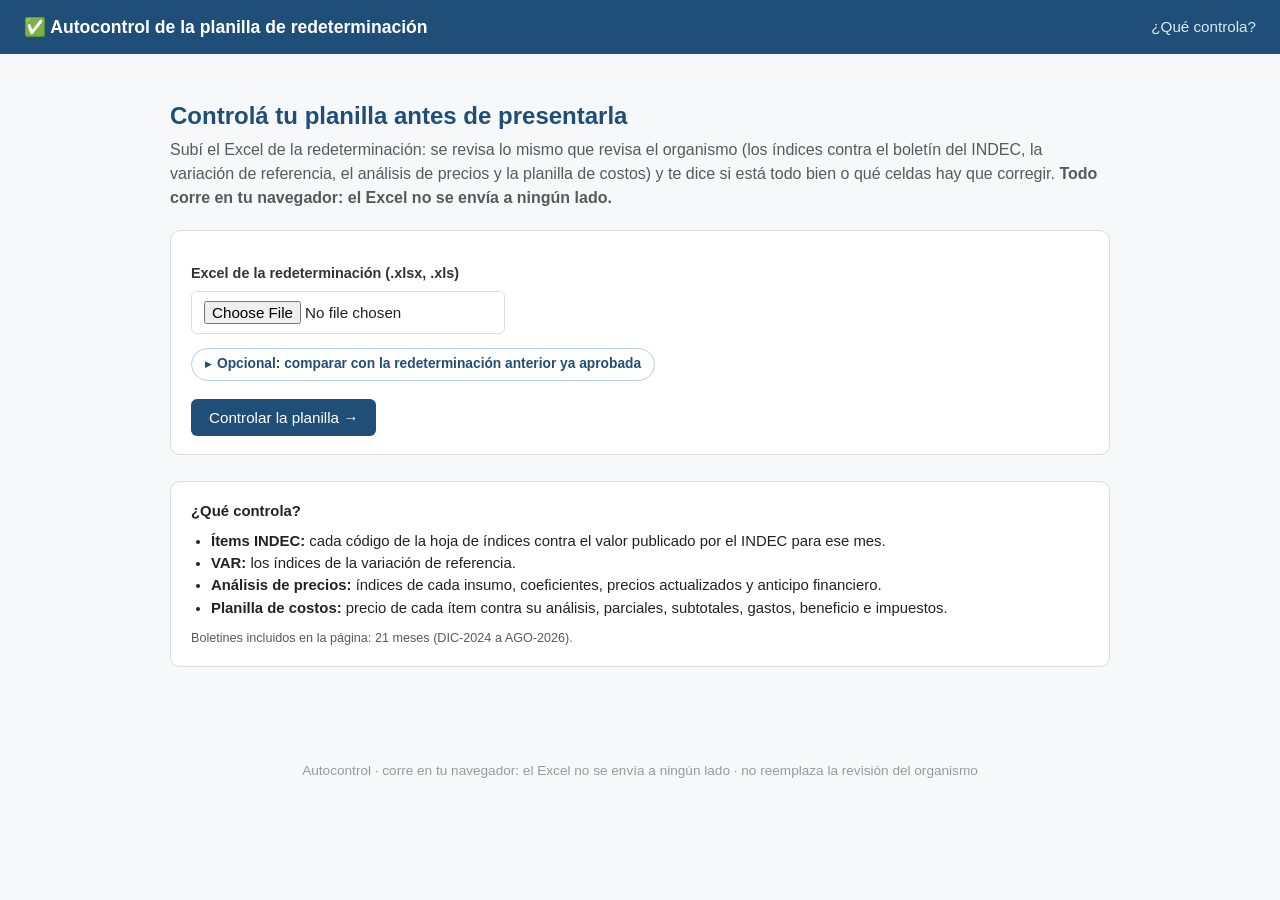
==== commit 779bd6e4: "Add files via upload" ====
--- a/index.html
+++ b/index.html
@@ -18,6 +18,17 @@
     <p class="subtitulo">Subí el Excel de la redeterminación: se revisa lo mismo que revisa el organismo (los índices contra el
       boletín del INDEC, la variación de referencia, el análisis de precios y la planilla de costos) y te dice si está todo
       bien o qué celdas hay que corregir. <b>Todo corre en tu navegador: el Excel no se envía a ningún lado.</b></p>
+
+    <div class="contador" id="contador" hidden>
+      <div class="contador-titulo" id="contador-titulo">Planillas controladas</div>
+      <div class="contador-cifras">
+        <div class="cifra"><b id="c-total">0</b><span>analizadas</span></div>
+        <div class="cifra cifra-ok"><b id="c-ok">0</b><span>✔ OK</span></div>
+        <div class="cifra cifra-error"><b id="c-errores">0</b><span>✖ con errores</span></div>
+        <div class="cifra cifra-aviso"><b id="c-avisos">0</b><span>⚠ con avisos</span></div>
+      </div>
+      <div class="contador-nota" id="contador-nota"></div>
+    </div>
 
     <div class="tarjeta">
       <form id="form-excel">
@@ -67,7 +78,8 @@
 
   <section id="vista-resultado" hidden></section>
 </main>
-<footer>Copyright (c) 2026 Juan Ignacio Fernandez. Todos los derechos reservados.</footer>
+<footer>Autocontrol · corre en tu navegador: el Excel no se envía a ningún lado · no reemplaza la revisión del organismo</footer>
+<script src="config.js"></script>
 <script src="app.js"></script>
 </body>
 </html>
--- a/estilo.css
+++ b/estilo.css
@@ -700,3 +700,14 @@
 .fila-boletin { display: flex; justify-content: space-between; align-items: center; gap: 10px; padding: 4px 0; border-bottom: 1px solid #eef1f4; font-size: 0.9em; }
 .desplegable-tarjeta > summary { cursor: pointer; }
 .migas .link-boton { font-size: 0.9em; }
+
+/* contador de planillas controladas */
+.contador { background: white; border: 1px solid #dfe6ee; border-radius: 10px; padding: 14px 18px; margin: 18px 0; }
+.contador-titulo { font-weight: 600; color: var(--azul); margin-bottom: 10px; }
+.contador-cifras { display: grid; grid-template-columns: repeat(4, minmax(0, 1fr)); gap: 10px; }
+.cifra { background: #f6f8fa; border-radius: 8px; padding: 10px 8px; text-align: center; }
+.cifra b { display: block; font-size: 1.6em; color: var(--azul); font-variant-numeric: tabular-nums; }
+.cifra span { font-size: 0.85em; color: #555; }
+.cifra-ok b { color: #2e7d32; } .cifra-error b { color: #c62828; } .cifra-aviso b { color: #b26a00; }
+.contador-nota { font-size: 0.8em; color: #888; margin-top: 8px; }
+@media (max-width: 560px) { .contador-cifras { grid-template-columns: repeat(2, minmax(0, 1fr)); } }
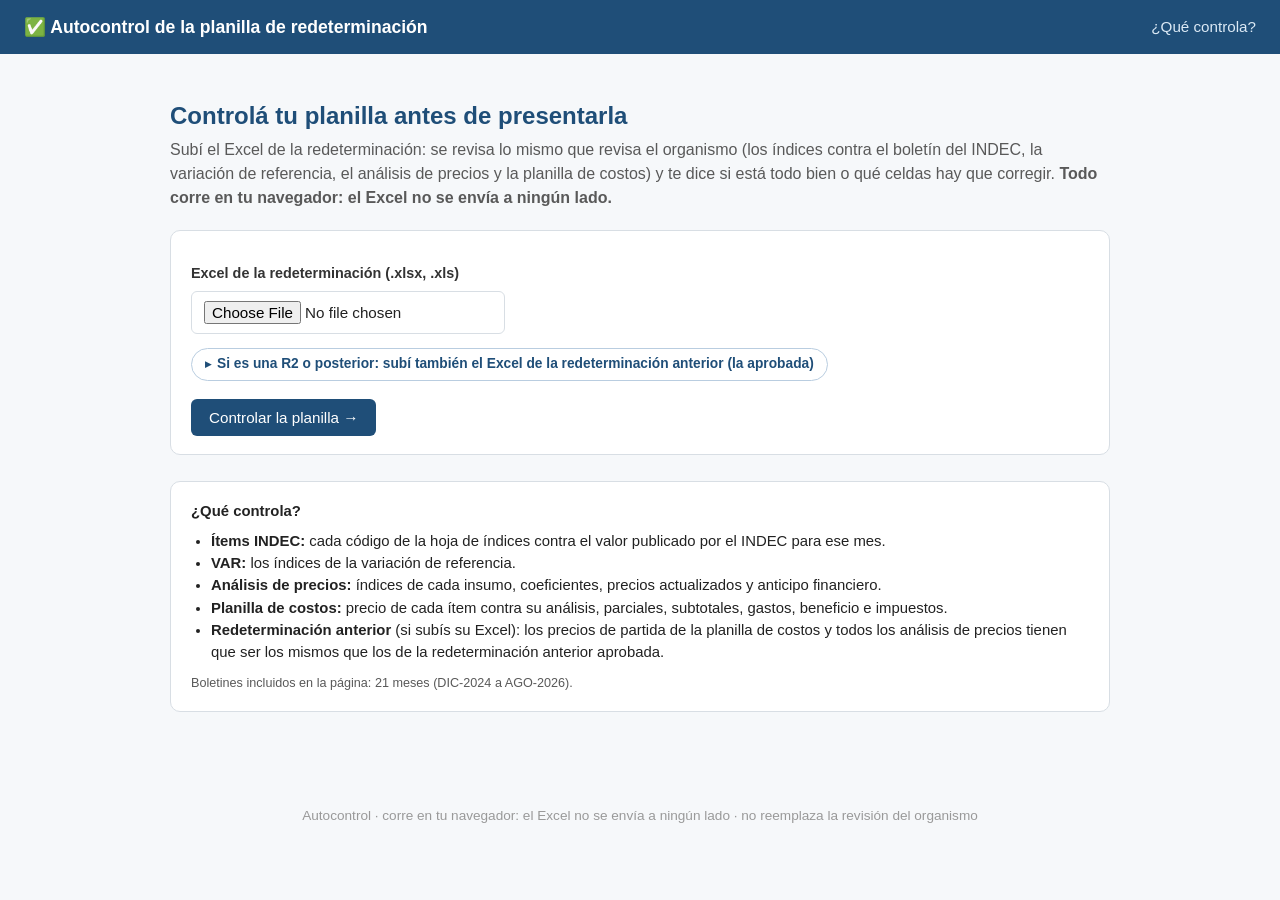
==== commit 96fbd377: "Add files via upload" ====
--- a/index.html
+++ b/index.html
@@ -35,9 +35,11 @@
         <label>Excel de la redeterminación (.xlsx, .xls)</label>
         <input type="file" name="excel" accept=".xlsx,.xlsm,.xls" required>
         <details class="desplegable" style="margin-top:12px">
-          <summary>Opcional: comparar con la redeterminación anterior ya aprobada</summary>
-          <p class="campo-ayuda" style="margin-top:8px">Si la subís, también se controla que los precios de partida y el anticipo
-            sigan la cadena desde la redeterminación anterior.</p>
+          <summary>Si es una R2 o posterior: subí también el Excel de la redeterminación anterior (la aprobada)</summary>
+          <p class="campo-ayuda" style="margin-top:8px">Con ese archivo también se controla que esta planilla parta de los precios
+            de la redeterminación anterior: el precio de cada ítem y el total de la planilla de costos, y <b>todos</b> los análisis
+            de precios, renglón por renglón. Es obligatorio partir de los de la redeterminación anterior aprobada. Sin ese archivo,
+            ese control no se hace.</p>
           <input type="file" name="anterior" accept=".xlsx,.xlsm,.xls">
         </details>
         <div style="margin-top:16px"><button type="submit" id="btn-controlar">Controlar la planilla →</button></div>
@@ -67,6 +69,8 @@
         <li><b>VAR:</b> los índices de la variación de referencia.</li>
         <li><b>Análisis de precios:</b> índices de cada insumo, coeficientes, precios actualizados y anticipo financiero.</li>
         <li><b>Planilla de costos:</b> precio de cada ítem contra su análisis, parciales, subtotales, gastos, beneficio e impuestos.</li>
+        <li><b>Redeterminación anterior</b> (si subís su Excel): los precios de partida de la planilla de costos y todos los
+          análisis de precios tienen que ser los mismos que los de la redeterminación anterior aprobada.</li>
       </ul>
       <p class="campo-ayuda" style="margin:0" id="info-boletines">Cargando la lista de boletines…</p>
       <details class="desplegable" style="margin-top:10px" id="det-mis-boletines" hidden>
--- a/estilo.css
+++ b/estilo.css
@@ -711,3 +711,11 @@
 .cifra-ok b { color: #2e7d32; } .cifra-error b { color: #c62828; } .cifra-aviso b { color: #b26a00; }
 .contador-nota { font-size: 0.8em; color: #888; margin-top: 8px; }
 @media (max-width: 560px) { .contador-cifras { grid-template-columns: repeat(2, minmax(0, 1fr)); } }
+
+/* detalle de los análisis de precios distintos a los de la redeterminación anterior */
+.analisis-lista { margin: 8px 0; }
+.analisis-item { border: 1px solid var(--borde); border-radius: 8px; padding: 6px 10px; margin: 6px 0; }
+.analisis-item > summary { cursor: pointer; }
+.analisis-item .tabla-celdas td[rowspan] { vertical-align: top; }
+.analisis-item > summary { padding: 4px 0; color: var(--texto, #1f2937); }
+.analisis-item[open] > summary { border-bottom: 1px solid var(--borde); margin-bottom: 6px; }
